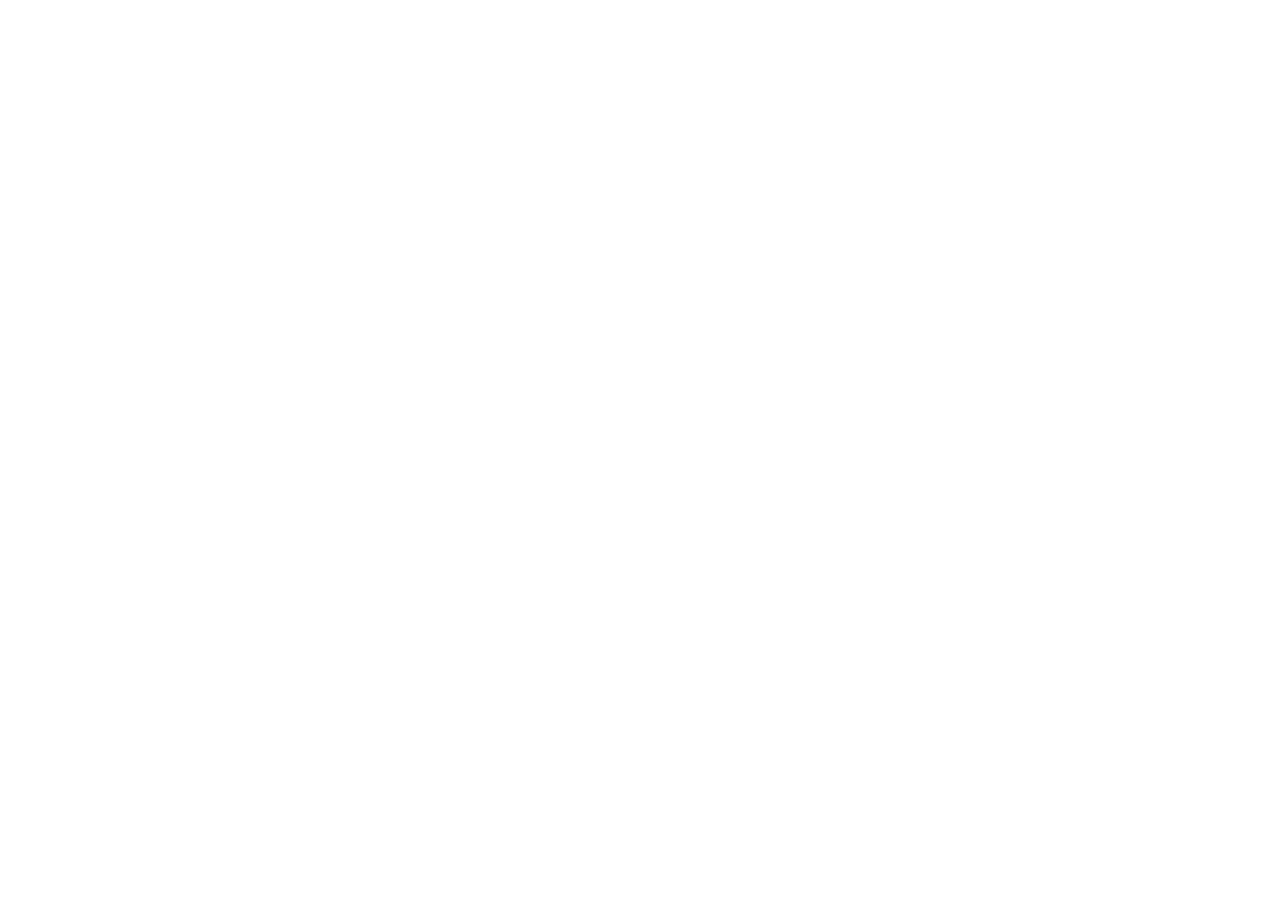
==== index.html @ ae61bd7e "Creating Project" ====
<!DOCTYPE html>
<html lang="en">
<head>
    <meta charset="UTF-8">
    <meta http-equiv="X-UA-Compatible" content="IE=edge">
    <meta name="viewport" content="width=device-width, initial-scale=1.0">
    <title>Document</title>
</head>
<body>
    
</body>
</html>
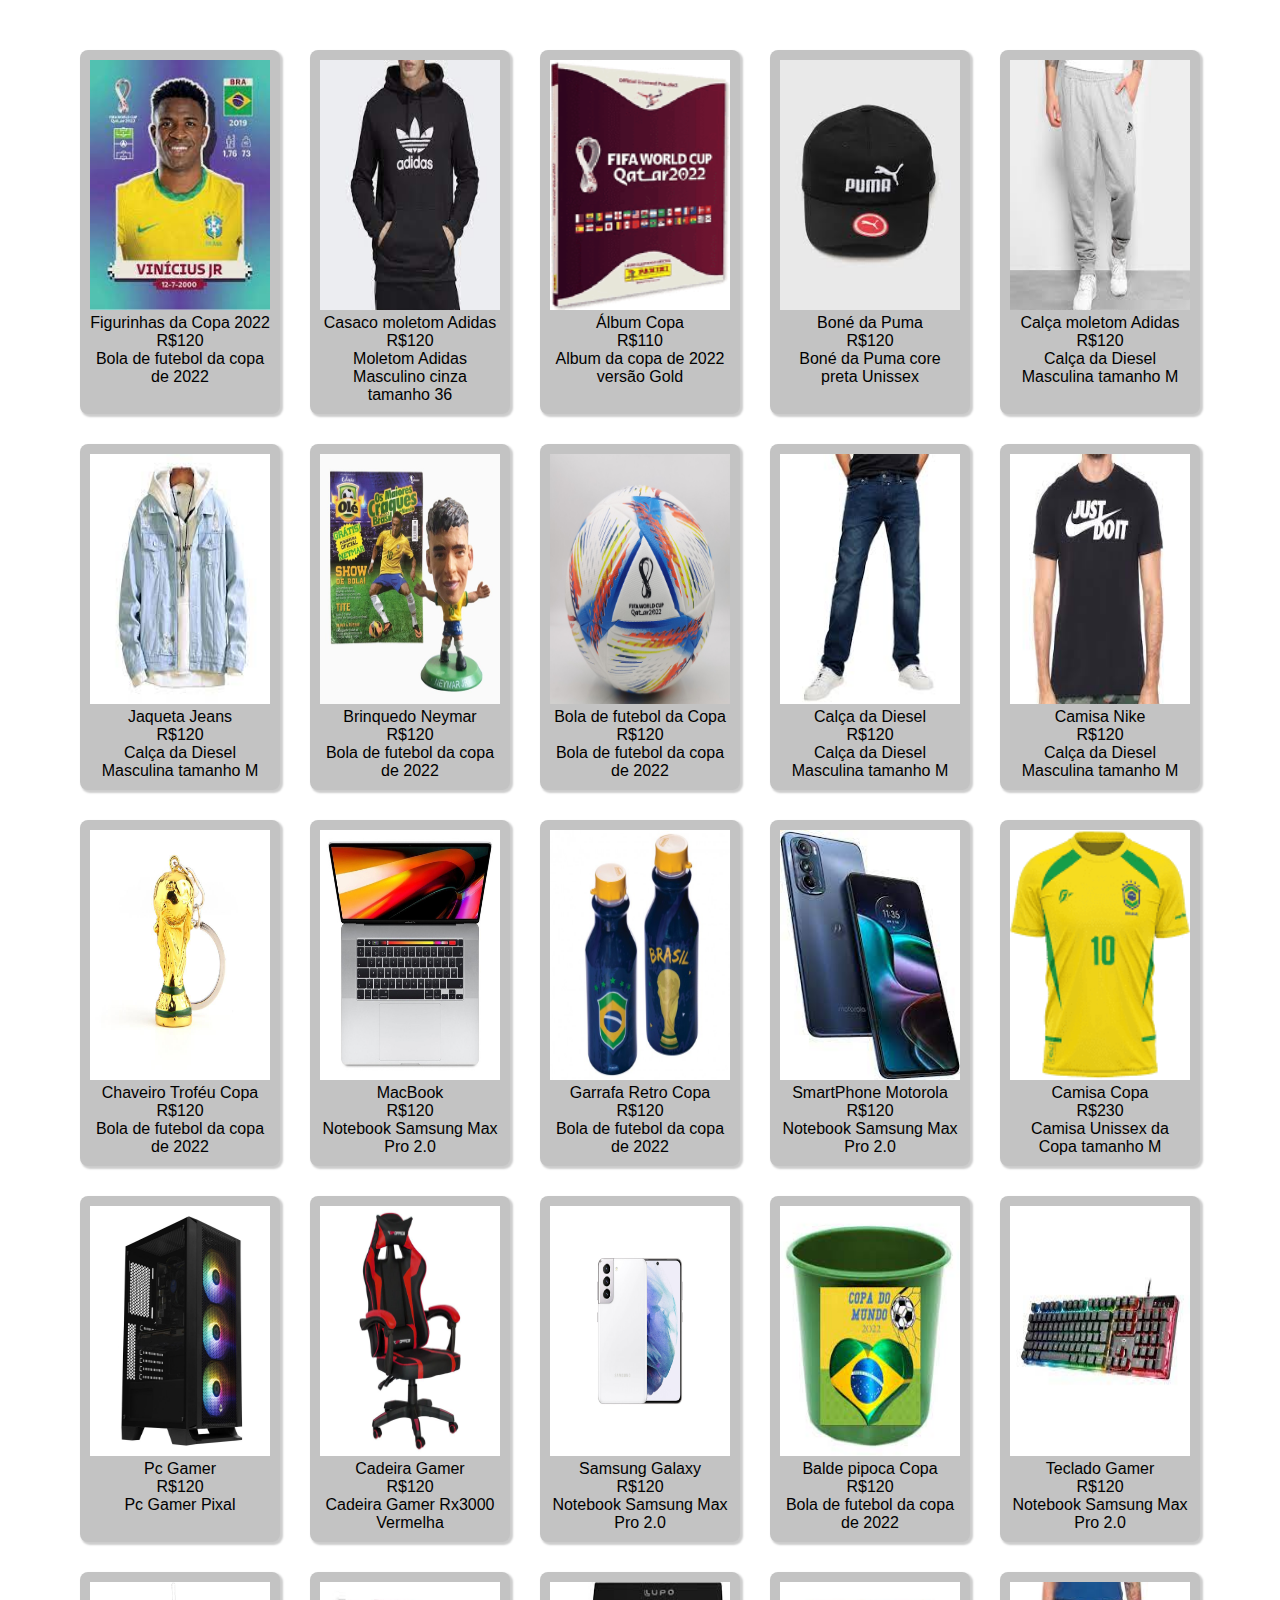
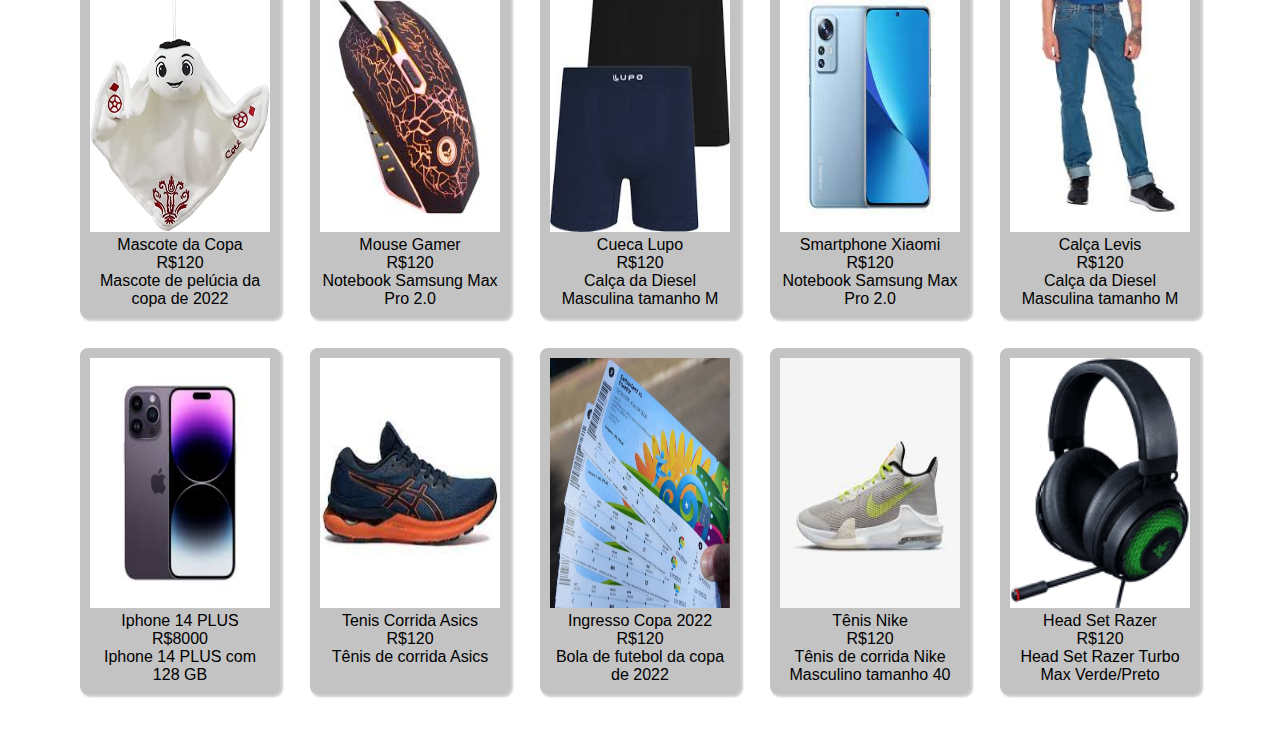
==== commit 5592f924: "All products created" ====
--- a/index.html
+++ b/index.html
@@ -4,9 +4,19 @@
     <meta charset="UTF-8">
     <meta http-equiv="X-UA-Compatible" content="IE=edge">
     <meta name="viewport" content="width=device-width, initial-scale=1.0">
-    <title>Document</title>
+    <title>Avaliação Front End</title>
+    <link rel="stylesheet" href="./styles/styles.css">
 </head>
 <body>
-    
+    <header>
+
+    </header>
+    <main>
+        <section>
+            
+        </section>
+    </main>
+    <footer></footer>
+    <script type="module" src="./js/script.js"></script>
 </body>
 </html>--- a/styles/styles.css
+++ b/styles/styles.css
@@ -0,0 +1,30 @@
+*{
+    box-sizing: border-box;
+    margin: 0;
+    padding: 0;
+    font-family: sans-serif;
+}
+
+section{
+    display: flex;
+    flex-wrap: wrap;
+    gap: 30px;
+    padding: 50px;
+    margin: 0 auto;
+    justify-content: center;
+}
+
+section div{
+    background-color: rgb(195, 195, 195);
+    width: 200px;
+    text-align: center;
+    box-shadow: 2px 2px 2px 1px rgba(0, 0, 0, 0.2);
+    border-radius: 8px;
+    padding: 10px;
+}
+
+section div img{
+    background-color: white;
+    width: 100%;
+    height: 250px;
+}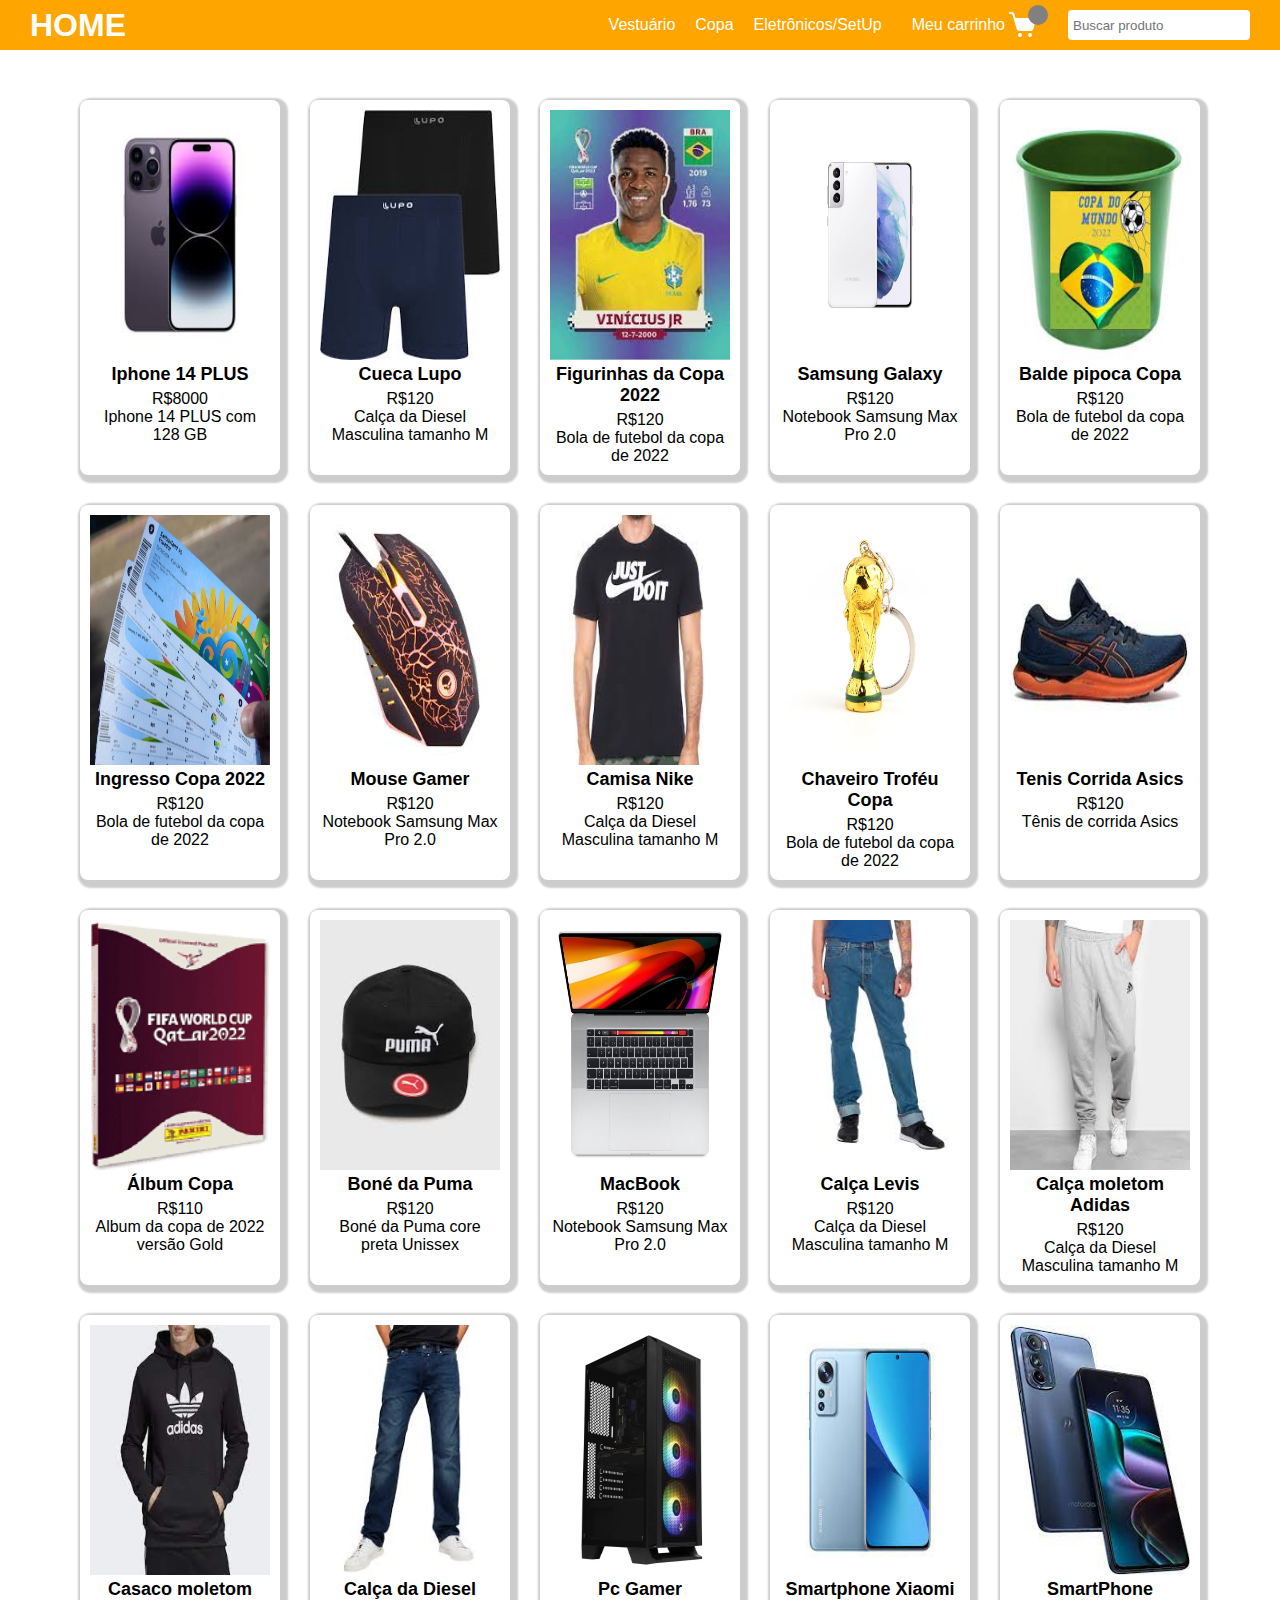
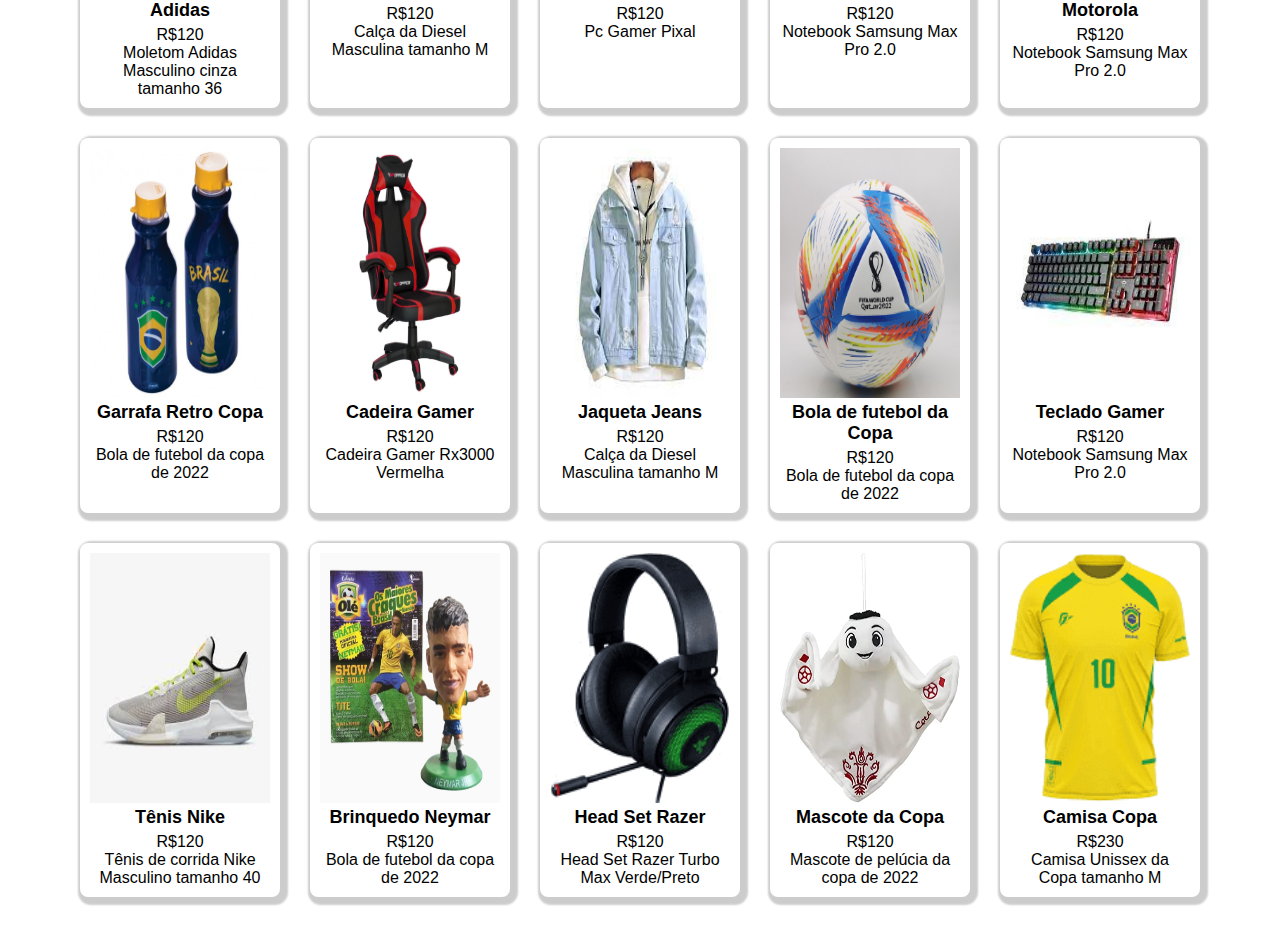
==== commit ac84c12a: "Consegui até a questão número 5 :(, faltou tempo" ====
--- a/index.html
+++ b/index.html
@@ -9,11 +9,32 @@
 </head>
 <body>
     <header>
-
+        <nav>
+            <a href="#"><h1>HOME</h1></a>
+            <div>
+                <ul>
+                    <li><a class="link-vestuario" href="./pages/vestuario.html">Vestuário</a></li>
+                    <li><a class="link-copa" href="./pages/copaProduct.html">Copa</a></li>
+                    <li><a class="link-eletronicos" href="./pages/eletronicos.html">Eletrônicos/SetUp</a></li>          
+                </ul>
+                <div class="carrinho">
+                    <span class="number-items"></span>
+                    <a href="#">Meu carrinho</a>
+                    <img src="./img/icone-carrinho.png" alt=""> 
+                    <div class="open-carrinho">
+                        Nomes dos produtos adicionados: 
+                        <ul>
+                            <li class="lista-produtos"></li>
+                        </ul>
+                    </div>      
+                </div>
+                <input class="search-input" type="text" placeholder="Buscar produto">
+            </div>
+            
+        </nav>
     </header>
     <main>
-        <section>
-            
+        <section> 
         </section>
     </main>
     <footer></footer>
--- a/styles/styles.css
+++ b/styles/styles.css
@@ -3,6 +3,51 @@
     margin: 0;
     padding: 0;
     font-family: sans-serif;
+}
+
+header{
+    background-color: orange;
+    color: white;
+    height: 50px;
+    display: flex;
+    align-items: center;
+    padding: 0 30px;
+}
+
+nav{
+    display: flex;
+    justify-content: space-between;
+    align-items: center;
+    width: 100%;
+}
+
+nav a{
+    text-decoration: none;
+    color: white;
+}
+
+nav div{
+    display: flex;
+    align-items: center;
+    gap: 30px;
+}
+
+nav ul{
+    display: flex;
+    gap: 20px;
+}
+
+nav ul li{
+    list-style: none;
+}
+
+nav ul li a{
+    text-decoration: none;
+    color: white;
+}
+
+nav ul li a:hover{
+    opacity: 0.5;
 }
 
 section{
@@ -15,16 +60,86 @@
 }
 
 section div{
-    background-color: rgb(195, 195, 195);
+    background-color: rgb(255, 255, 255);
     width: 200px;
     text-align: center;
-    box-shadow: 2px 2px 2px 1px rgba(0, 0, 0, 0.2);
+    box-shadow: 3px 3px 2px 5px rgba(0, 0, 0, 0.2);
     border-radius: 8px;
     padding: 10px;
+    border: solid 1 px grey;
 }
 
 section div img{
     background-color: white;
     width: 100%;
     height: 250px;
+}
+
+.search-input{
+    height: 30px;
+    padding-left: 5px;
+    border-radius: 4px;
+    border: none;
+    
+}
+
+.carrinho{
+    gap: 3px;
+    cursor: pointer;
+}
+
+.a:hover{
+    opacity: 0.7;
+}
+
+a h1:hover{
+    opacity: 0.7;
+}
+
+section div:hover{
+    transform: scale(1.1);
+    cursor: pointer;
+}
+
+.carrinho{
+    position: relative;
+}
+
+.open-carrinho{
+    height: auto;
+    background-color: orange;
+    min-width: 300px;
+    position: absolute;
+    top:40px;
+    left: -10px;
+    box-shadow: 2px 2px 2px 1px rgba(0, 0, 0, 0.2);
+    display: none;
+    padding: 20px;
+    z-index: 10;
+}
+
+.show{
+    display: block;
+}
+
+section div p:first-of-type{
+    font-size: 18px;
+    font-weight: 700;
+    margin-bottom: 5px;
+    
+
+}
+
+.number-items{
+    height: 20px;
+    width: 20px;
+    background-color: grey;
+    position: absolute;
+    right: -10px;
+    top: -5px;
+    border-radius: 50%;
+    display: flex;
+    align-items: center;
+    justify-content: center;
+    font-size: 14px;
 }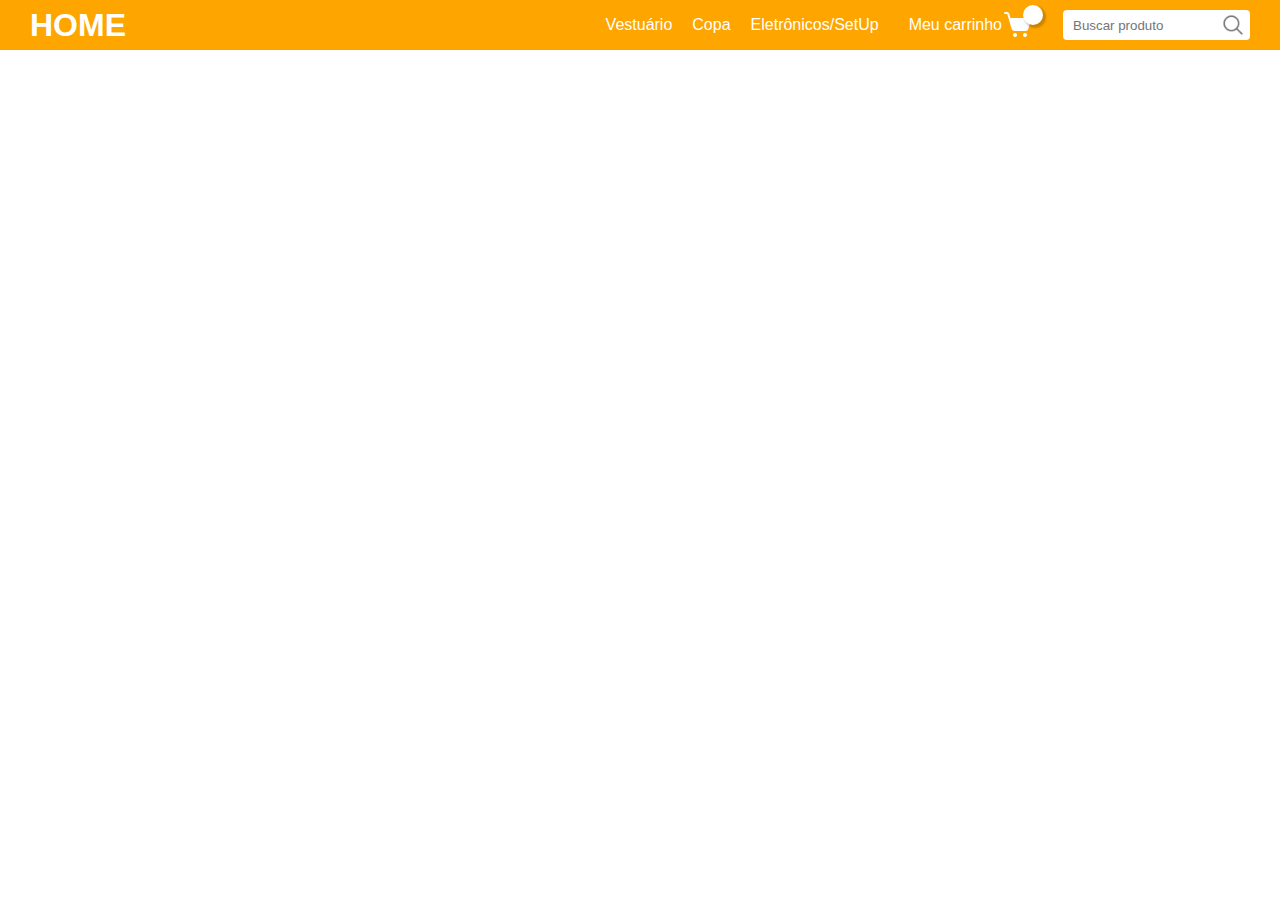
==== commit 764a07db: "Final" ====
--- a/index.html
+++ b/index.html
@@ -1,5 +1,6 @@
 <!DOCTYPE html>
 <html lang="en">
+
 <head>
     <meta charset="UTF-8">
     <meta http-equiv="X-UA-Compatible" content="IE=edge">
@@ -7,37 +8,43 @@
     <title>Avaliação Front End</title>
     <link rel="stylesheet" href="./styles/styles.css">
 </head>
+
 <body>
     <header>
         <nav>
-            <a href="#"><h1>HOME</h1></a>
+            <a class="link-home" href="#">
+                <h1>HOME</h1>
+            </a>
             <div>
                 <ul>
-                    <li><a class="link-vestuario" href="./pages/vestuario.html">Vestuário</a></li>
-                    <li><a class="link-copa" href="./pages/copaProduct.html">Copa</a></li>
-                    <li><a class="link-eletronicos" href="./pages/eletronicos.html">Eletrônicos/SetUp</a></li>          
+                    <li><a class="link-vestuario">Vestuário</a></li>
+                    <li><a class="link-copa">Copa</a></li>
+                    <li><a class="link-eletronicos">Eletrônicos/SetUp</a></li>
                 </ul>
                 <div class="carrinho">
-                    <span class="number-items"></span>
-                    <a href="#">Meu carrinho</a>
-                    <img src="./img/icone-carrinho.png" alt=""> 
+                    <div class="carrinho-title">
+                        <a href="#">Meu carrinho</a>
+                        <img src="./img/icone-carrinho.png" alt="">
+                        <span class="number-itens"></span>
+                    </div>
+
                     <div class="open-carrinho">
-                        Nomes dos produtos adicionados: 
-                        <ul>
-                            <li class="lista-produtos"></li>
-                        </ul>
-                    </div>      
+                        <p class="produtos-adicionados-title">PRODUTOS ADICIONADOS</p>
+                        <div class="itens-container"></div>
+                        <div class="total-container"><p class="total">Total </p><span class="valor-total"></span></div>
+                    </div>
                 </div>
                 <input class="search-input" type="text" placeholder="Buscar produto">
             </div>
-            
+
         </nav>
     </header>
     <main>
-        <section> 
+        <section>
         </section>
     </main>
     <footer></footer>
     <script type="module" src="./js/script.js"></script>
 </body>
+
 </html>--- a/styles/styles.css
+++ b/styles/styles.css
@@ -1,145 +1,281 @@
-*{
-    box-sizing: border-box;
-    margin: 0;
-    padding: 0;
-    font-family: sans-serif;
-}
-
-header{
-    background-color: orange;
-    color: white;
-    height: 50px;
-    display: flex;
-    align-items: center;
-    padding: 0 30px;
-}
-
-nav{
-    display: flex;
-    justify-content: space-between;
-    align-items: center;
-    width: 100%;
-}
-
-nav a{
-    text-decoration: none;
-    color: white;
-}
-
-nav div{
-    display: flex;
-    align-items: center;
-    gap: 30px;
-}
-
-nav ul{
-    display: flex;
-    gap: 20px;
-}
-
-nav ul li{
-    list-style: none;
-}
-
-nav ul li a{
-    text-decoration: none;
-    color: white;
-}
-
-nav ul li a:hover{
-    opacity: 0.5;
-}
-
-section{
-    display: flex;
-    flex-wrap: wrap;
-    gap: 30px;
-    padding: 50px;
-    margin: 0 auto;
-    justify-content: center;
-}
-
-section div{
-    background-color: rgb(255, 255, 255);
-    width: 200px;
-    text-align: center;
-    box-shadow: 3px 3px 2px 5px rgba(0, 0, 0, 0.2);
-    border-radius: 8px;
-    padding: 10px;
-    border: solid 1 px grey;
-}
-
-section div img{
-    background-color: white;
-    width: 100%;
-    height: 250px;
-}
-
-.search-input{
-    height: 30px;
-    padding-left: 5px;
-    border-radius: 4px;
-    border: none;
-    
-}
-
-.carrinho{
-    gap: 3px;
-    cursor: pointer;
-}
-
-.a:hover{
-    opacity: 0.7;
-}
-
-a h1:hover{
-    opacity: 0.7;
-}
-
-section div:hover{
-    transform: scale(1.1);
-    cursor: pointer;
-}
-
-.carrinho{
-    position: relative;
-}
-
-.open-carrinho{
-    height: auto;
-    background-color: orange;
-    min-width: 300px;
-    position: absolute;
-    top:40px;
-    left: -10px;
-    box-shadow: 2px 2px 2px 1px rgba(0, 0, 0, 0.2);
-    display: none;
-    padding: 20px;
-    z-index: 10;
-}
-
-.show{
-    display: block;
-}
-
-section div p:first-of-type{
-    font-size: 18px;
-    font-weight: 700;
-    margin-bottom: 5px;
-    
-
-}
-
-.number-items{
-    height: 20px;
-    width: 20px;
-    background-color: grey;
-    position: absolute;
-    right: -10px;
-    top: -5px;
-    border-radius: 50%;
-    display: flex;
-    align-items: center;
-    justify-content: center;
-    font-size: 14px;
+* {
+  box-sizing: border-box;
+  margin: 0;
+  padding: 0;
+  font-family: sans-serif;
+}
+
+header {
+  background-color: orange;
+  color: white;
+  height: 50px;
+  display: flex;
+  align-items: center;
+  padding: 0 30px;
+}
+
+nav {
+  display: flex;
+  justify-content: space-between;
+  align-items: center;
+  width: 100%;
+  max-width: 1300px;
+  margin: 0 auto;
+}
+
+nav a {
+  text-decoration: none;
+  color: white;
+}
+
+nav div {
+  display: flex;
+  align-items: center;
+  gap: 30px;
+}
+
+nav ul {
+  display: flex;
+  gap: 20px;
+}
+
+nav ul li {
+  list-style: none;
+}
+
+nav ul li a {
+  text-decoration: none;
+  color: white;
+}
+
+nav ul li a:hover {
+  opacity: 0.5;
+}
+
+section {
+  display: flex;
+  flex-wrap: wrap;
+  gap: 30px;
+  padding: 50px;
+  margin: 0 auto;
+  justify-content: center;
+}
+
+section div {
+  background-color: rgb(255, 255, 255);
+  width: 250px;
+  text-align: center;
+  box-shadow: 3px 3px 2px 5px rgba(0, 0, 0, 0.2);
+  border-radius: 8px;
+  padding: 10px;
+  border: solid 1 px grey;
+}
+
+section div img {
+  background-color: white;
+  width: 100%;
+  height: 250px;
+  border-radius: 8px 8px 0px 0px;
+}
+
+.search-input {
+  height: 30px;
+  padding-left: 10px;
+  border-radius: 4px;
+  border: none;
+  background-image: url("../img/icone-pesquisa.png");
+  background-repeat: no-repeat;
+  background-position-x: calc(100% - 5px);
+  background-size: 24px;
+  background-position-y: center;
+}
+
+.a:hover {
+  opacity: 0.7;
+}
+
+a h1:hover {
+  opacity: 0.7;
+}
+
+section div:hover {
+  transform: scale(1.05);
+  cursor: pointer;
+}
+
+.carrinho {
+  position: relative;
+}
+
+.open-carrinho {
+  height: auto;
+  background-color: white;
+  width: 540px;
+  position: absolute;
+  top: 40px;
+  right: -180px;
+  box-shadow: 2px 2px 2px 1px rgba(0, 0, 0, 0.2);
+  display: none;
+  padding: 20px;
+  z-index: 10;
+  color: black;
+  border-left: solid 1px rgb(208, 208, 208);
+  border-right: solid 1px rgb(208, 208, 208);
+  border-bottom: solid 1px rgb(208, 208, 208);
+  max-height: 500px;
+  overflow-y: scroll;
+}
+
+.show {
+  display: block;
+}
+
+section div p:first-of-type {
+  font-size: 18px;
+  font-weight: 700;
+  margin-bottom: 5px;
+}
+
+.number-itens {
+  height: 20px;
+  width: 20px;
+  background-color: white;
+  position: absolute;
+  right: -10px;
+  top: -5px;
+  border-radius: 50%;
+  display: flex;
+  align-items: center;
+  justify-content: center;
+  font-size: 14px;
+  color: orange;
+  box-shadow: 2px 2px 2px 1px rgba(0, 0, 0, 0.2);
+}
+
+section div button {
+  background-color: orange;
+  border: none;
+  height: 35px;
+  margin: 10px 0;
+  padding: 0 20px;
+  border-radius: 4px;
+  color: white;
+  cursor: pointer;
+  font-size: 16px;
+}
+
+section div button:hover {
+  opacity: 0.7;
+}
+
+a {
+  cursor: pointer;
+}
+
+.carrinho-title {
+  display: flex;
+  gap: 1px;
+}
+
+.carrinho-title:hover {
+  opacity: 0.7;
+  cursor: pointer;
+}
+
+.card p{
+  margin-top: 5px;
+}
+
+.itens-container {
+  display: flex;
+  flex-direction: column;
+}
+
+.item-container {
+  padding-bottom: 10px;
+  border-bottom: 1px solid #cccccc;
+  gap: 30px;
+}
+
+.produtos-adicionados-title {
+  padding-bottom: 20px;
+  border-bottom: 1px solid #cccccc;
+}
+
+.itemLeftContainer img {
+  width: 80px;
+}
+
+.itemLeftContainerText {
+  display: flex;
+  flex-direction: column;
+  align-items: flex-start;
+  gap: 5px;
+}
+
+.itemLeftContainerText p{
+  margin-top: 5px;
+}
+
+.itemLeftContainerText p:first-of-type {
+  font-weight: 700;
+}
+
+.produtos-adicionados-title {
+  font-weight: 700;
+  font-size: 18px;
+  margin-bottom: 20px;
+}
+
+.quantidade {
+  height: 20px;
+  width: 25px;
+  border: 1px solid rgb(173, 169, 169);
+  display: flex;
+  justify-content: center;
+  align-items: center;
+  color: rgb(105, 105, 105);
+  font-size: 14px;
+}
+
+.total-container {
+  margin-top: 20px;
+  display: flex;
+  justify-content: space-between;
+}
+
+.total-container p {
+  font-size: 18px;
+  font-weight: 400;
+  font-weight: 700;
+}
+
+.valor-total {
+  font-size: 20px;
+  font-weight: 700;
+}
+
+.quantidade-container{
+  gap: 13px;
+}
+
+.diminuir-quantidade, .aumentar-quantidade{
+  font-size: 20px;
+  cursor: pointer;
+  color: rgb(147, 147, 147);
+}
+
+.diminuir-quantidade:hover, .aumentar-quantidade:hover{
+  color: orange;
+}
+
+.remover-item{
+  color: rgb(203, 23, 23);
+  font-size: 14px;
+  cursor: pointer;
+  
+}
+
+.remover-item:hover{
+  opacity: 0.7;
 }